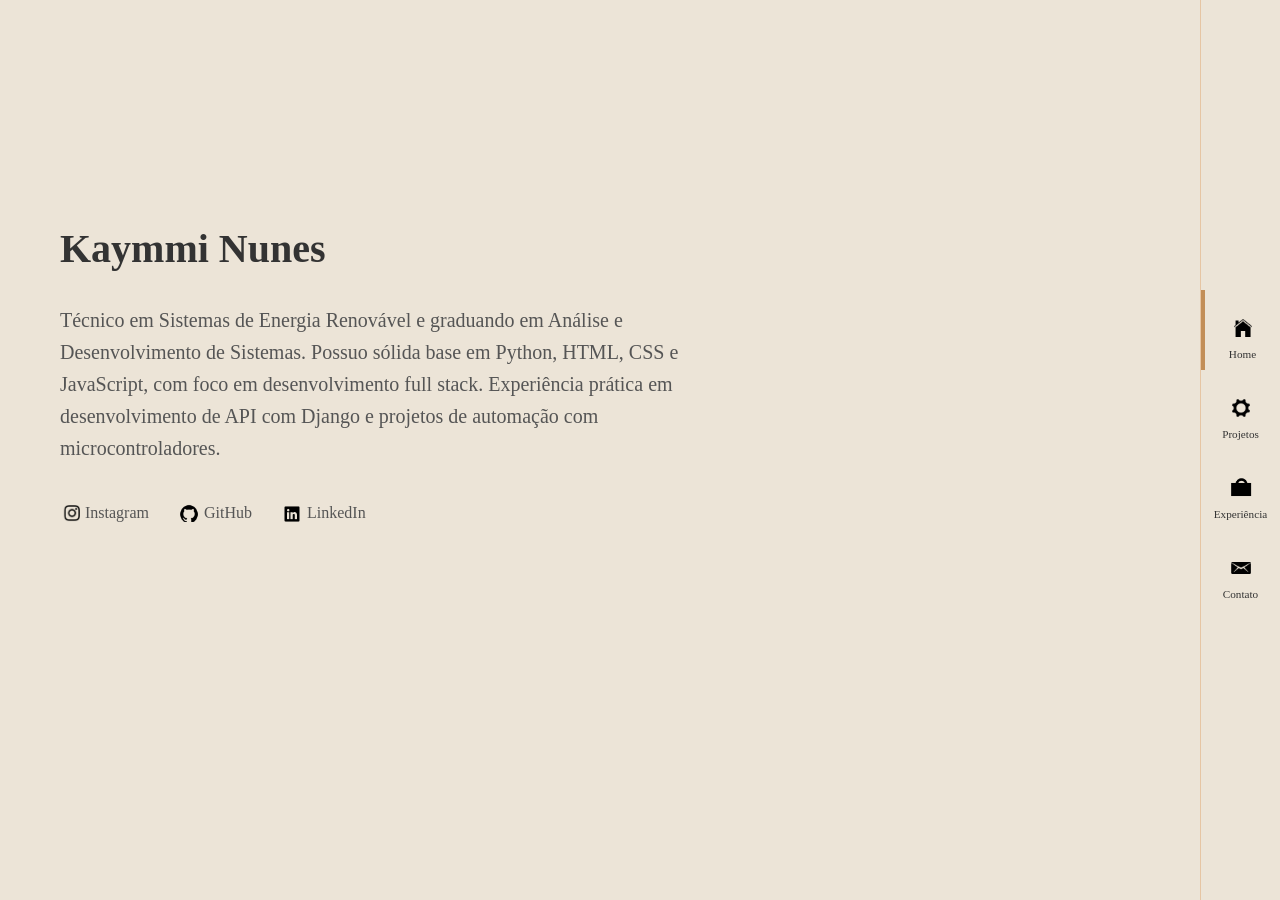
==== index.html @ db9354e5 "Adicionando transição entre páginas" ====
<!DOCTYPE html>
<html lang="pt-BR">
  <head>
    <meta charset="UTF-8" />
    <meta name="viewport" content="width=device-width, initial-scale=1.0" />
    <meta
      name="description"
      content="Portfólio de Kaymmi Nunes, estudante de Análise e Desenvolvimento de Sistemas com foco em desenvolvimento web, automação e robótica."
    />
    <title>Kaymmi Nunes - Portfólio</title>
    <link rel="icon" href="icons/icon_nav.png" class="icon-aba" />
    <link rel="stylesheet" href="style/style.css" />
    <script src="scripts/script.js" defer></script>
  </head>
  <body>
    <header class="sidebar-header">
      <nav class="menu-nav">
        <a href="index.html" data-text="Home" class="link-home active-link"
          >Início</a
        >
        <a href="pages/projects.html" data-text="Projetos" class="link-projects"
          >Projetos</a
        >
        <a
          href="pages/experience.html"
          data-text="Experiência"
          class="link-experience"
          >Experiência</a
        >
        <a href="pages/contact.html" data-text="Contato" class="link-contact"
          >Contato</a
        >
      </nav>
    </header>

    <main class="container">
      <h1>Kaymmi Nunes</h1>
      <p class="description">
        Técnico em Sistemas de Energia Renovável e graduando em Análise e
        Desenvolvimento de Sistemas. Possuo sólida base em Python, HTML, CSS e
        JavaScript, com foco em desenvolvimento full stack. Experiência prática em 
        desenvolvimento de API com Django e projetos de automação com microcontroladores.
      </p>

      <div class="social-links">
        <a
          href="https://www.instagram.com/kaymmi_n/"
          target="_blank"
          class="link-instagram"
          >Instagram</a
        >
        <a
          href="https://github.com/kaymmiNunes/"
          target="_blank"
          class="link-github"
          >GitHub</a
        >
        <a
          href="https://www.linkedin.com/in/kaymminunes/"
          target="_blank"
          class="link-linkedin"
          >LinkedIn</a
        >
      </div>
    </main>
  </body>
</html>
---- style/style.css ----
/* ========================================================================== */
/*  VARIÁVEIS GLOBAIS                                                         */
/* ========================================================================== */

:root {
  /* Cores */
  --cor-fundo-principal: #ece4d7;
  --cor-texto-principal: #333;
  --cor-texto-secundario: #555;
  --cor-barra-lateral: #ece4d7;
  --cor-link-ativo: #c28e57;
  --cor-borda-link-lateral: #e6c5a3;

  /* Tipografia */
  --fonte-titulo: "Playfair Display", serif;
  --fonte-corpo: "Lora", serif;

  /* Espaçamentos */
  --margem-padrao: 60px;

  /* Tamanhos */
  --sidebar-width: 80px;

  /* Animações */
  --tempo-transicao-pagina: 0.42s;
  --tempo-saida-pagina: 0.26s;
}

/* ========================================================================== */
/*  RESET + ACESSIBILIDADE                                                    */
/* ========================================================================== */

* {
  margin: 0;
  padding: 0;
  border: 0;
  box-sizing: border-box;
}

/* Icone da navegação arredondado */
.icon-aba {
  border-radius: 8px;
}

/* Mantemos o foco visível — essencial para acessibilidade */
:focus-visible {
  outline: 3px solid var(--cor-link-ativo);
  outline-offset: 3px;
}

/* Scrollbar */
html {
  scroll-behavior: smooth;
  scrollbar-width: thin;
  scrollbar-color: var(--cor-link-ativo) var(--cor-fundo-principal);
}

/* ========================================================================== */
/*  TRANSIÇÃO ENTRE PÁGINAS                                                    */
/* ========================================================================== */

body {
  animation: page-enter var(--tempo-transicao-pagina) ease forwards;
}

body.is-leaving {
  animation: page-exit var(--tempo-saida-pagina) ease forwards;
  pointer-events: none;
}

@keyframes page-enter {
  from {
    opacity: 0;
    transform: translateY(12px);
  }

  to {
    opacity: 1;
    transform: translateY(0);
  }
}

@keyframes page-exit {
  from {
    opacity: 1;
    transform: translateY(0);
  }

  to {
    opacity: 0;
    transform: translateY(-10px);
  }
}

/* ========================================================================== */
/*  BODY E ESTRUTURA                                                           */
/* ========================================================================== */

body {
  background-color: var(--cor-fundo-principal);
  color: var(--cor-texto-principal);
  font-family: var(--fonte-corpo);
  min-height: 100vh;
  display: flex;
  flex-direction: column;
  padding-right: var(--sidebar-width);
}

/* Classes utilitárias */
.mx-auto {
  margin-left: var(--margem-padrao);
  margin-right: var(--margem-padrao);
}

/* ========================================================================== */
/*  CONTEÚDO PRINCIPAL                                                         */
/* ========================================================================== */

.container {
  margin-top: 25vh;
  margin-bottom: 25vh;
}

.container h1 {
  margin-left: var(--margem-padrao);
  font-family: var(--fonte-titulo);
  font-size: 2.5rem;
  margin-bottom: 2rem;
}

.description {
  font-size: 1.25rem;
  color: var(--cor-texto-secundario);
  line-height: 1.6;
  max-width: 650px;
  margin: 0 var(--margem-padrao) 2.5rem;
}

/* ========================================================================== */
/*  LINKS SOCIAIS                                                              */
/* ========================================================================== */

.social-links {
  margin-right: 60px;
  display: flex;
  gap: 30px;
  margin-left: var(--margem-padrao);
  margin-bottom: 20px;
}

.social-links a {
  color: var(--cor-texto-secundario);
  text-decoration: none;
  font-size: 1rem;
  transition: color 0.3s ease;
  padding-left: 25px;
  position: relative;
  display: inline-flex;
  align-items: center;
}

.social-links a:hover,
.social-links a:focus-visible {
  color: var(--cor-link-ativo);
}

.social-links a::before {
  content: "";
  position: absolute;
  left: 0;
  width: 20px;
  height: 18px;
  background-size: cover;
  background-repeat: no-repeat;
}

/* Ícones sociais */
.link-instagram::before {
  background-image: url("../icons/instagram.png");
}

.link-github::before {
  background-image: url("../icons/github.png");
}

.link-linkedin::before {
  background-image: url("../icons/linkedin.png");
}

.link-email-social::before {
  background-image: url("../icons/email.png");
}

/* ========================================================================== */
/*  SIDEBAR LATERAL                                                            */
/* ========================================================================== */

.sidebar-header {
  position: fixed;
  right: 0;
  top: 0;
  width: var(--sidebar-width);
  height: 100vh;
  background-color: var(--cor-barra-lateral);
  border-left: 1px solid var(--cor-borda-link-lateral);
  z-index: 10;
}

.menu-nav {
  font-size: 0;
  display: flex;
  flex-direction: column;
  align-items: center;
  position: absolute;
  top: 50%;
  transform: translateY(-50%);
  width: 100%;
}

.menu-nav a {
  width: 100%;
  height: 80px;
  text-decoration: none;
  color: var(--cor-texto-principal);
  display: flex;
  flex-direction: column;
  align-items: center;
  justify-content: center;
  position: relative;
  transition: background-color 0.3s ease;
}

.menu-nav a.active-link {
  background-color: var(--cor-barra-lateral);
  border-left: 4px solid var(--cor-link-ativo);
}

.menu-nav a:not(.active-link):hover,
.menu-nav a:not(.active-link):focus-visible {
  background-color: var(--cor-borda-link-lateral);
}

.menu-nav a::before {
  content: "";
  width: 24px;
  height: 24px;
  background-size: cover;
  background-repeat: no-repeat;
  margin-bottom: 5px;
}

.menu-nav a::after {
  content: attr(data-text);
  font-size: 0.7rem;
  font-family: var(--fonte-corpo);
  color: var(--cor-texto-principal);
  text-transform: capitalize;
  position: absolute;
  bottom: 10px;
}

/* Barra lateral ícones */
.link-home::before {
  background-image: url("../icons/home.png");
}

.link-projects::before {
  background-image: url("../icons/gear.png");
}

.link-experience::before {
  background-image: url("../icons/bag.png");
}

.link-contact::before {
  background-image: url("../icons/email.png");
}

/* ========================================================================== */
/*  LISTA DE PROJETOS                                                          */
/* ========================================================================== */

.projects-h1,
.projects-list {
  margin-left: var(--margem-padrao);
  margin-right: var(--margem-padrao);
}

.projects-list article {
  border-bottom: 1px solid var(--cor-borda-link-lateral);
  padding-bottom: 10px;
  margin-top: 10px;
}

.projects-list article:last-child {
  border-bottom: none;
  padding-bottom: 0;
}

.projects-list article a {
  font-family: var(--fonte-titulo);
  font-size: 1.3rem;
  font-weight: 700;
  color: var(--cor-texto-principal);
  text-decoration: none;
  transition: color 0.3s ease;
}

.projects-list article a:hover,
.projects-list article a:focus-visible {
  color: var(--cor-link-ativo);
}

.projects-list article p {
  font-family: var(--fonte-corpo);
  font-size: 1rem;
  color: var(--cor-texto-secundario);
  line-height: 1.5;
}

/* ========================================================================== */
/*  SOBRE MIM / ABOUT                                                          */
/* ========================================================================== */

.about-content {
  max-width: 800px;
  margin-top: 2rem;
}

.about-content h2 {
  font-family: var(--fonte-titulo);
  font-size: 1.8rem;
  color: var(--cor-link-ativo);
  margin: 40px 0 15px;
}

.about-content p {
  font-family: var(--fonte-corpo);
  font-size: 1.15rem;
  line-height: 1.8;
  margin-bottom: 20px;
}

/* ========================================================================== */
/*  CONTATO                                                                    */
/* ========================================================================== */

.email-link {
  font-family: var(--fonte-titulo);
  font-size: 2rem;
  font-weight: 700;
  color: var(--cor-link-ativo);
  text-decoration: none;
  transition: color 0.3s ease;
}

.email-link:hover,
.email-link:focus-visible {
  color: var(--cor-texto-principal);
}

/* Botão minimalista */
.minimal-button {
  text-decoration: none;
  margin-left: var(--margem-padrao);
  margin-top: 15px;
  padding: 12px 30px;
  border-radius: 5px;
  background-color: transparent;
  border: 1px solid var(--cor-texto-principal);
  color: var(--cor-texto-principal);
  text-transform: uppercase;
  letter-spacing: 1px;
  transition: background-color 0.3s ease, color 0.3s ease,
    border-color 0.3s ease;
}

.minimal-button:hover,
.minimal-button:focus-visible {
  background-color: var(--cor-borda-link-lateral);
  color: var(--cor-texto-secundario);
  border-color: var(--cor-texto-secundario);
}

/* ========================================================================== */
/*  FOOTER                                                                     */
/* ========================================================================== */

.footer {
  margin-top: 60vh;
  padding: 15px 0;
}

/* ========================================================================== */
/*  RESPONSIVO                                                                 */
/* ========================================================================== */

@media (max-width: 768px) {
  :root {
    --margem-padrao: 40px;
    --sidebar-width: 60px;
  }

  .container h1 {
    font-size: 2rem;
  }

  .description {
    font-size: 1rem;
  }

  .social-links {
    margin-right: 40px;
    gap: 10px;
  }

  .projects-h1,
  .projects-list,
  .about-content,
  .minimal-button,
  .social-links a {
    font-size: 0.9rem;
  }
}

/* Usuários que reduzem movimento no sistema não recebem animações longas */
@media (prefers-reduced-motion: reduce) {
  html {
    scroll-behavior: auto;
  }

  *,
  *::before,
  *::after {
    animation-duration: 0.01ms !important;
    animation-iteration-count: 1 !important;
    scroll-behavior: auto !important;
    transition-duration: 0.01ms !important;
  }

  body,
  body.is-leaving {
    animation: none;
    opacity: 1;
    transform: none;
  }
}
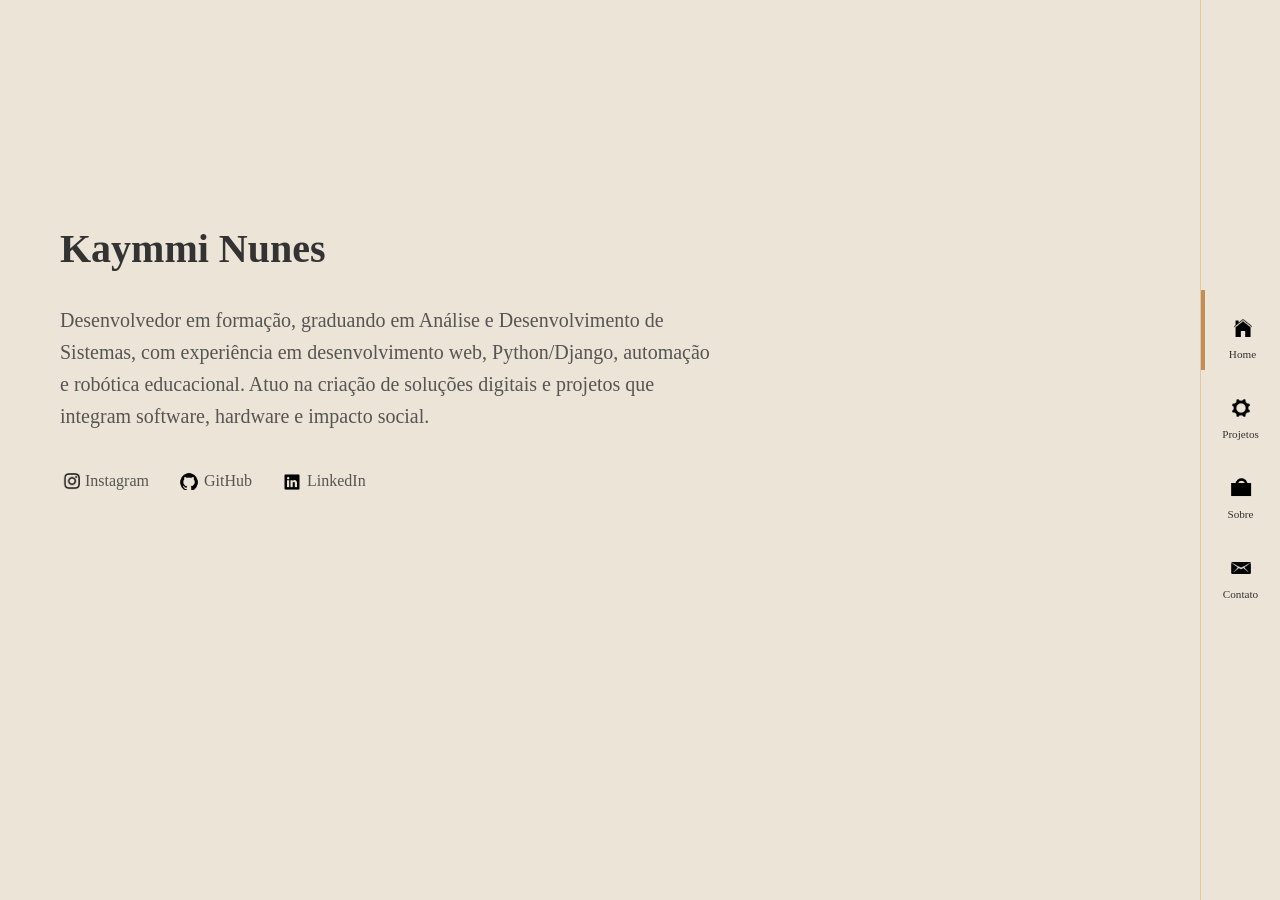
==== commit 79b96fe8: "feat: mudanças no funcionamento do site" ====
--- a/index.html
+++ b/index.html
@@ -22,10 +22,10 @@
           >Projetos</a
         >
         <a
-          href="pages/experience.html"
-          data-text="Experiência"
-          class="link-experience"
-          >Experiência</a
+          href="pages/sobremim.html"
+          data-text="Sobre"
+          class="link-sobre"
+          >Sobre Mim</a
         >
         <a href="pages/contact.html" data-text="Contato" class="link-contact"
           >Contato</a
@@ -36,10 +36,9 @@
     <main class="container">
       <h1>Kaymmi Nunes</h1>
       <p class="description">
-        Técnico em Sistemas de Energia Renovável e graduando em Análise e
-        Desenvolvimento de Sistemas. Possuo sólida base em Python, HTML, CSS e
-        JavaScript, com foco em desenvolvimento full stack. Experiência prática em 
-        desenvolvimento de API com Django e projetos de automação com microcontroladores.
+        Desenvolvedor em formação, graduando em Análise e Desenvolvimento de Sistemas,
+        com experiência em desenvolvimento web, Python/Django, automação e robótica educacional.
+        Atuo na criação de soluções digitais e projetos que integram software, hardware e impacto social.
       </p>
 
       <div class="social-links">
--- a/style/style.css
+++ b/style/style.css
@@ -268,7 +268,7 @@
   background-image: url("../icons/gear.png");
 }
 
-.link-experience::before {
+.link-sobre::before {
   background-image: url("../icons/bag.png");
 }
 
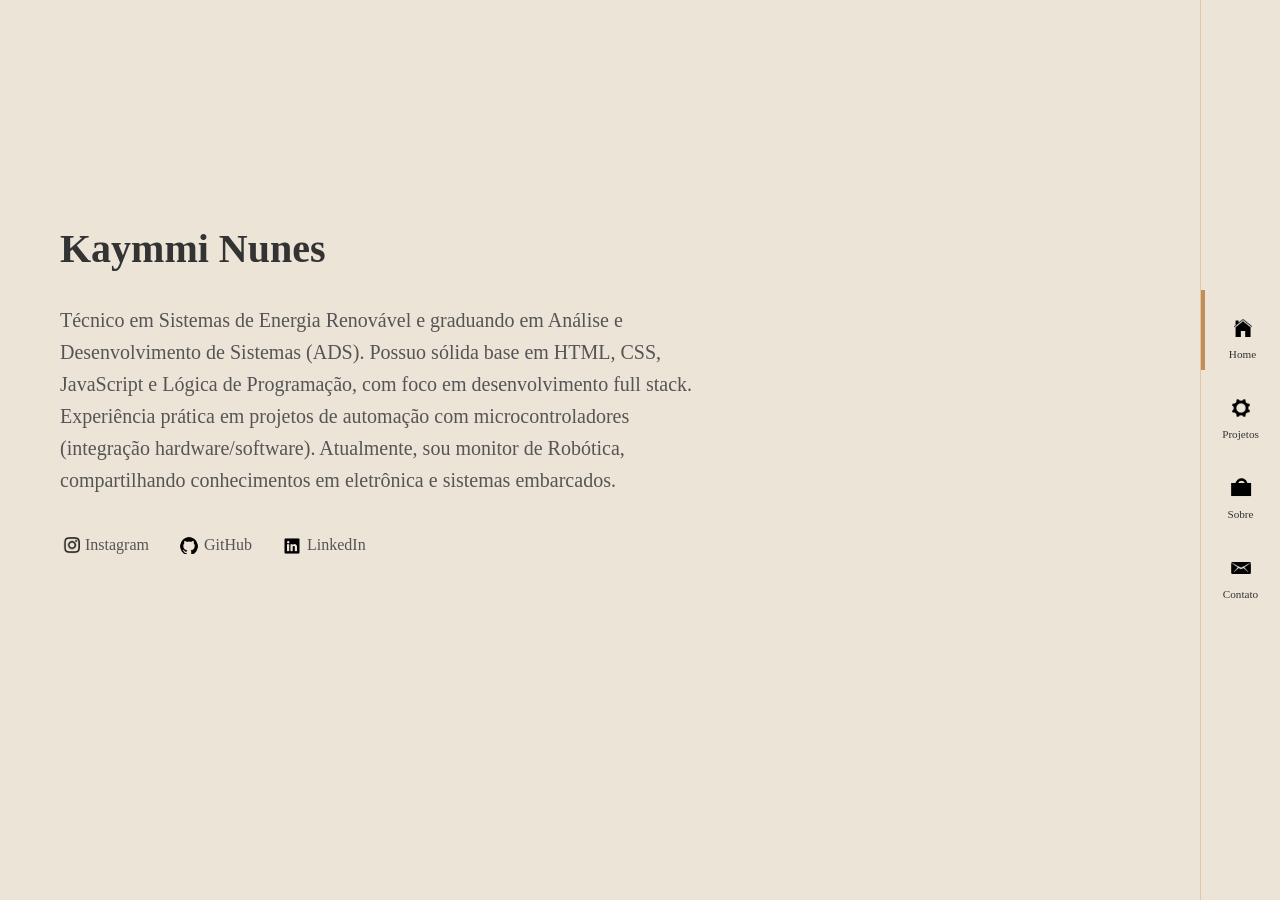
==== commit e1d6dccb: "feat: revisão de estrutura do repositório" ====
--- a/index.html
+++ b/index.html
@@ -14,21 +14,21 @@
   </head>
   <body>
     <header class="sidebar-header">
-      <nav class="menu-nav">
+      <nav class="menu-nav" aria-label="Navegação principal">
         <a href="index.html" data-text="Home" class="link-home active-link"
-          >Início</a
-        >
-        <a href="pages/projects.html" data-text="Projetos" class="link-projects"
-          >Projetos</a
-        >
-        <a
-          href="pages/sobremim.html"
-          data-text="Sobre"
-          class="link-sobre"
-          >Sobre Mim</a
-        >
-        <a href="pages/contact.html" data-text="Contato" class="link-contact"
-          >Contato</a
+          >Início</a>
+          
+        <a href="../projetos/" data-text="Projetos" class="link-projects">
+          Projetos
+        </a>
+
+        <a href="../sobre/" data-text="Sobre" class="link-sobre">
+          Sobre Mim
+        </a>
+
+        <a href="../contato/" data-text="Contato" class="link-contact">
+          Contato
+        </a>
         >
       </nav>
     </header>
@@ -36,27 +36,34 @@
     <main class="container">
       <h1>Kaymmi Nunes</h1>
       <p class="description">
-        Desenvolvedor em formação, graduando em Análise e Desenvolvimento de Sistemas,
-        com experiência em desenvolvimento web, Python/Django, automação e robótica educacional.
-        Atuo na criação de soluções digitais e projetos que integram software, hardware e impacto social.
+        Técnico em Sistemas de Energia Renovável e graduando em Análise e
+        Desenvolvimento de Sistemas (ADS). Possuo sólida base em HTML, CSS,
+        JavaScript e Lógica de Programação, com foco em desenvolvimento full
+        stack. Experiência prática em projetos de automação com
+        microcontroladores (integração hardware/software). Atualmente, sou
+        monitor de Robótica, compartilhando conhecimentos em eletrônica e
+        sistemas embarcados.
       </p>
 
       <div class="social-links">
         <a
           href="https://www.instagram.com/kaymmi_n/"
           target="_blank"
+          rel="noopener noreferrer"
           class="link-instagram"
           >Instagram</a
         >
         <a
           href="https://github.com/kaymmiNunes/"
           target="_blank"
+          rel="noopener noreferrer"
           class="link-github"
           >GitHub</a
         >
         <a
           href="https://www.linkedin.com/in/kaymminunes/"
           target="_blank"
+          rel="noopener noreferrer"
           class="link-linkedin"
           >LinkedIn</a
         >
--- a/style/style.css
+++ b/style/style.css
@@ -3,32 +3,19 @@
 /* ========================================================================== */
 
 :root {
-  /* Cores */
   --cor-fundo-principal: #ece4d7;
   --cor-texto-principal: #333;
   --cor-texto-secundario: #555;
   --cor-barra-lateral: #ece4d7;
   --cor-link-ativo: #c28e57;
   --cor-borda-link-lateral: #e6c5a3;
-
-  /* Tipografia */
   --fonte-titulo: "Playfair Display", serif;
   --fonte-corpo: "Lora", serif;
-
-  /* Espaçamentos */
   --margem-padrao: 60px;
-
-  /* Tamanhos */
   --sidebar-width: 80px;
-
-  /* Animações */
   --tempo-transicao-pagina: 0.42s;
   --tempo-saida-pagina: 0.26s;
 }
-
-/* ========================================================================== */
-/*  RESET + ACESSIBILIDADE                                                    */
-/* ========================================================================== */
 
 * {
   margin: 0;
@@ -37,28 +24,21 @@
   box-sizing: border-box;
 }
 
-/* Icone da navegação arredondado */
 .icon-aba {
   border-radius: 8px;
 }
 
-/* Mantemos o foco visível — essencial para acessibilidade */
 :focus-visible {
   outline: 3px solid var(--cor-link-ativo);
   outline-offset: 3px;
 }
 
-/* Scrollbar */
 html {
   scroll-behavior: smooth;
   scrollbar-width: thin;
   scrollbar-color: var(--cor-link-ativo) var(--cor-fundo-principal);
 }
 
-/* ========================================================================== */
-/*  TRANSIÇÃO ENTRE PÁGINAS                                                    */
-/* ========================================================================== */
-
 body {
   animation: page-enter var(--tempo-transicao-pagina) ease forwards;
 }
@@ -91,10 +71,6 @@
     transform: translateY(-10px);
   }
 }
-
-/* ========================================================================== */
-/*  BODY E ESTRUTURA                                                           */
-/* ========================================================================== */
 
 body {
   background-color: var(--cor-fundo-principal);
@@ -106,15 +82,10 @@
   padding-right: var(--sidebar-width);
 }
 
-/* Classes utilitárias */
 .mx-auto {
   margin-left: var(--margem-padrao);
   margin-right: var(--margem-padrao);
 }
-
-/* ========================================================================== */
-/*  CONTEÚDO PRINCIPAL                                                         */
-/* ========================================================================== */
 
 .container {
   margin-top: 25vh;
@@ -136,9 +107,9 @@
   margin: 0 var(--margem-padrao) 2.5rem;
 }
 
-/* ========================================================================== */
-/*  LINKS SOCIAIS                                                              */
-/* ========================================================================== */
+.description p {
+  margin-bottom: 1.2rem;
+}
 
 .social-links {
   margin-right: 60px;
@@ -174,7 +145,6 @@
   background-repeat: no-repeat;
 }
 
-/* Ícones sociais */
 .link-instagram::before {
   background-image: url("../icons/instagram.png");
 }
@@ -191,9 +161,17 @@
   background-image: url("../icons/email.png");
 }
 
-/* ========================================================================== */
-/*  SIDEBAR LATERAL                                                            */
-/* ========================================================================== */
+body.home-page .link-instagram::before {
+  background-image: url("icons/instagram.png");
+}
+
+body.home-page .link-github::before {
+  background-image: url("icons/github.png");
+}
+
+body.home-page .link-linkedin::before {
+  background-image: url("icons/linkedin.png");
+}
 
 .sidebar-header {
   position: fixed;
@@ -259,7 +237,6 @@
   bottom: 10px;
 }
 
-/* Barra lateral ícones */
 .link-home::before {
   background-image: url("../icons/home.png");
 }
@@ -276,9 +253,21 @@
   background-image: url("../icons/email.png");
 }
 
-/* ========================================================================== */
-/*  LISTA DE PROJETOS                                                          */
-/* ========================================================================== */
+body.home-page .link-home::before {
+  background-image: url("icons/home.png");
+}
+
+body.home-page .link-projects::before {
+  background-image: url("icons/gear.png");
+}
+
+body.home-page .link-sobre::before {
+  background-image: url("icons/bag.png");
+}
+
+body.home-page .link-contact::before {
+  background-image: url("icons/email.png");
+}
 
 .projects-h1,
 .projects-list {
@@ -318,9 +307,35 @@
   line-height: 1.5;
 }
 
-/* ========================================================================== */
-/*  SOBRE MIM / ABOUT                                                          */
-/* ========================================================================== */
+.project-details {
+  margin-top: 2rem;
+  max-width: 780px;
+  margin-left: var(--margem-padrao);
+  margin-right: var(--margem-padrao);
+  color: var(--cor-texto-secundario);
+  line-height: 1.7;
+  font-size: 1.1rem;
+}
+
+.project-details h2 {
+  font-family: var(--fonte-titulo);
+  color: var(--cor-link-ativo);
+  font-size: 1.6rem;
+  margin: 2rem 0 1rem;
+}
+
+.project-details p {
+  margin-bottom: 1rem;
+}
+
+.project-details ul {
+  margin-left: 1.4rem;
+  margin-bottom: 1.5rem;
+}
+
+.project-details li {
+  margin-bottom: 0.5rem;
+}
 
 .about-content {
   max-width: 800px;
@@ -340,10 +355,6 @@
   line-height: 1.8;
   margin-bottom: 20px;
 }
-
-/* ========================================================================== */
-/*  CONTATO                                                                    */
-/* ========================================================================== */
 
 .email-link {
   font-family: var(--fonte-titulo);
@@ -359,7 +370,6 @@
   color: var(--cor-texto-principal);
 }
 
-/* Botão minimalista */
 .minimal-button {
   text-decoration: none;
   margin-left: var(--margem-padrao);
@@ -382,18 +392,10 @@
   border-color: var(--cor-texto-secundario);
 }
 
-/* ========================================================================== */
-/*  FOOTER                                                                     */
-/* ========================================================================== */
-
 .footer {
   margin-top: 60vh;
   padding: 15px 0;
 }
-
-/* ========================================================================== */
-/*  RESPONSIVO                                                                 */
-/* ========================================================================== */
 
 @media (max-width: 768px) {
   :root {
@@ -412,6 +414,7 @@
   .social-links {
     margin-right: 40px;
     gap: 10px;
+    flex-wrap: wrap;
   }
 
   .projects-h1,
@@ -421,9 +424,12 @@
   .social-links a {
     font-size: 0.9rem;
   }
-}
-
-/* Usuários que reduzem movimento no sistema não recebem animações longas */
+
+  .project-details {
+    font-size: 1rem;
+  }
+}
+
 @media (prefers-reduced-motion: reduce) {
   html {
     scroll-behavior: auto;
